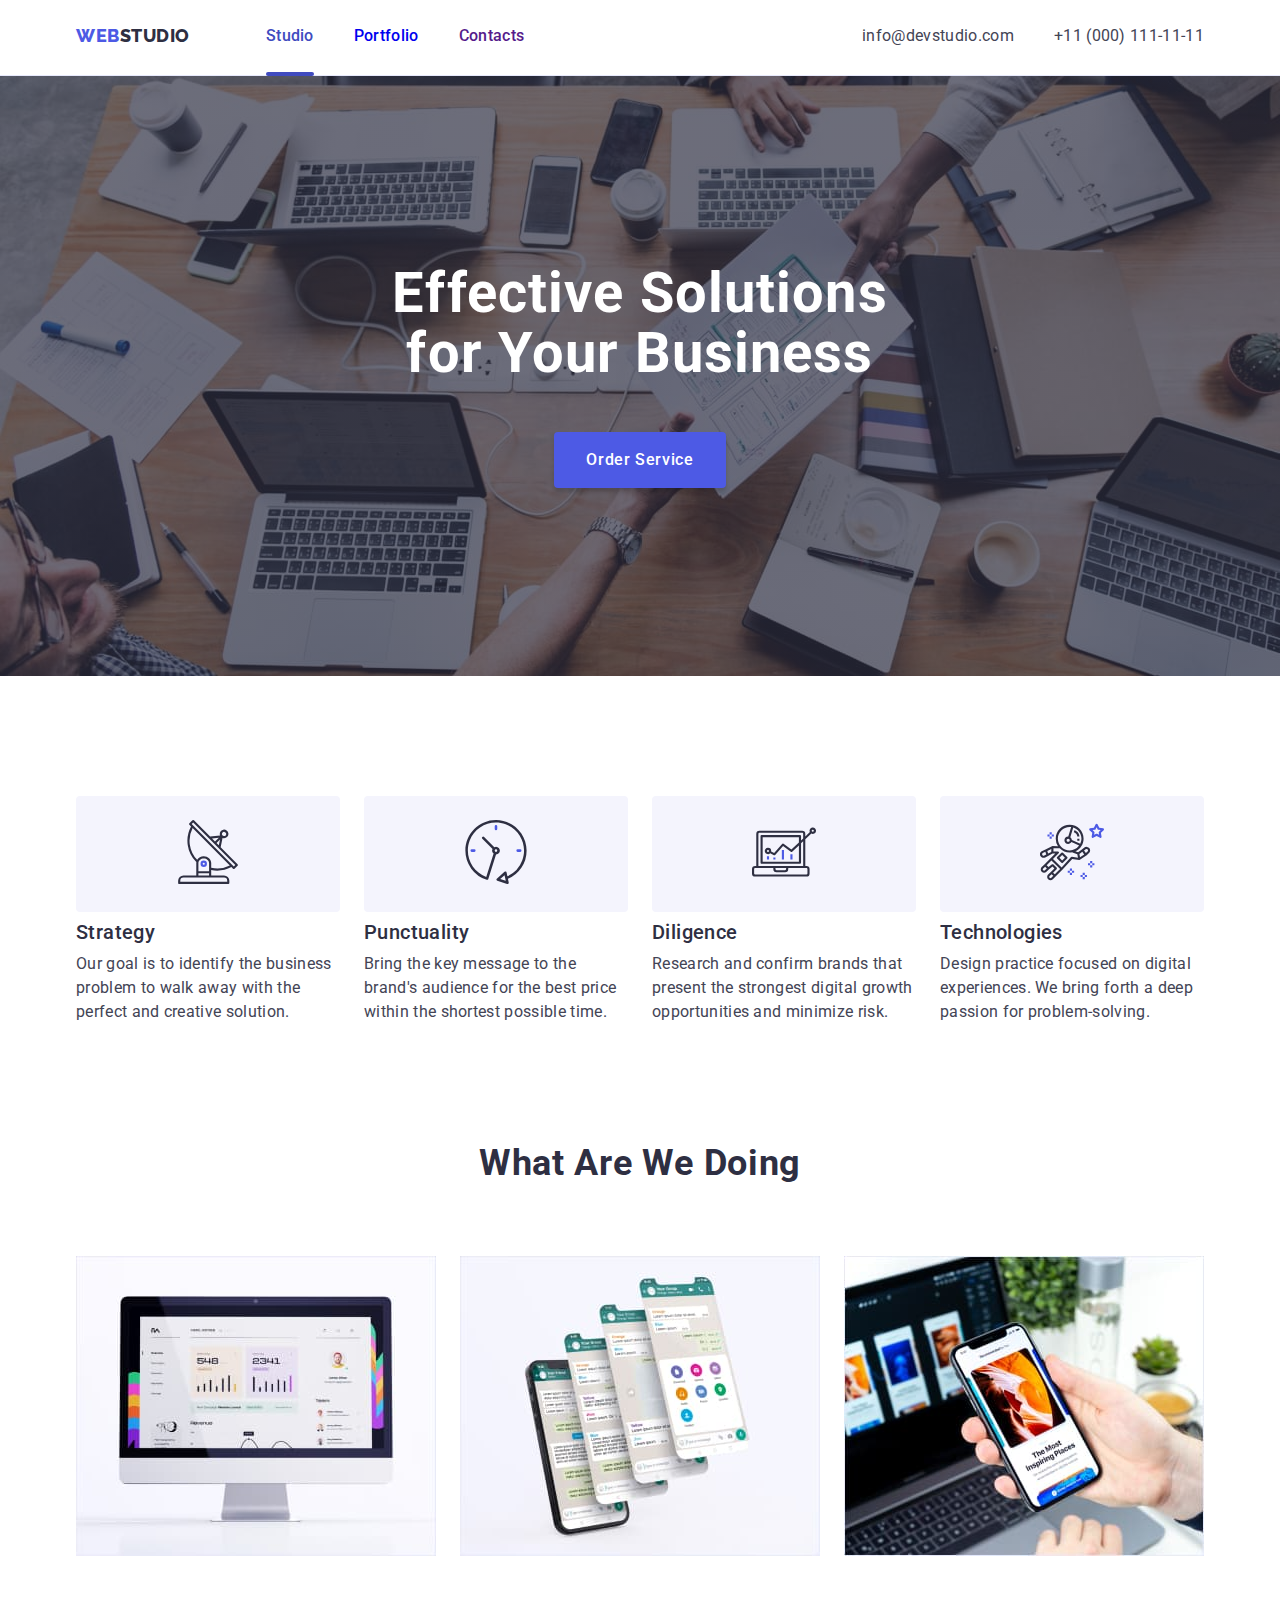
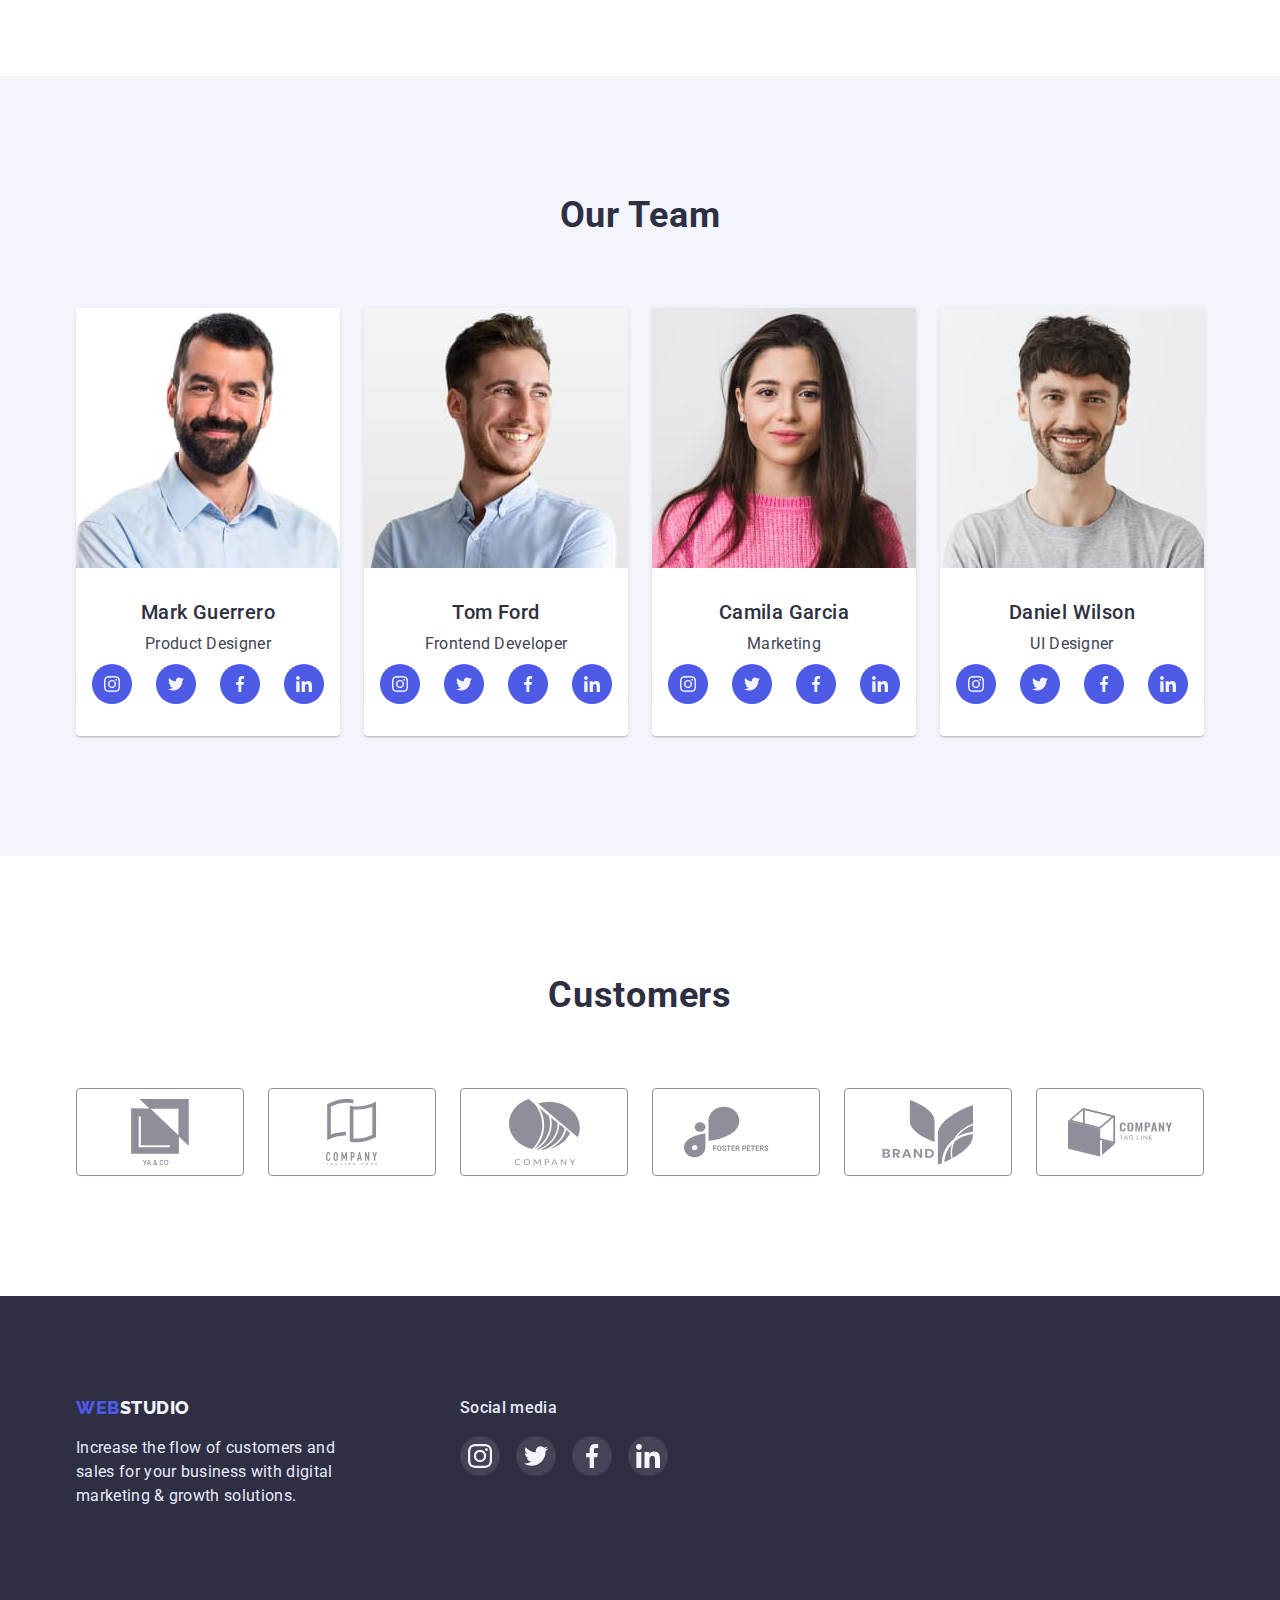
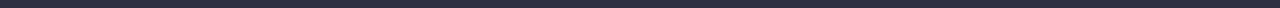
==== index.html @ a4066c84 "download hw-05" ====
<!DOCTYPE html>
<html lang="en">
  <head>
    <meta charset="UTF-8" />
    <meta http-equiv="X-UA-Compatible" content="IE=edge" />
    <meta name="viewport" content="width=device-width, initial-scale=1.0" />
    <title>Studio</title>

    <!-- Fonts -->
    <link href="https://fonts.googleapis.com" rel="preconnect" />
    <link href="https://fonts.gstatic.com" rel="preconnect" crossorigin />
    <link
      href="https://fonts.googleapis.com/css2?family=Raleway:wght@800&family=Roboto:wght@400;500;700;900&display=swap"
      rel="stylesheet"
    />

    <!-- Modern Normalize -->
    <link
      href="https://cdn.jsdelivr.net/npm/modern-normalize@1.1.0/modern-normalize.min.css"
      rel="stylesheet"
    />

    <!-- Custome styles -->
    <link href="./css/styles.css" rel="stylesheet" />
  </head>
  <body>
    <!-- Header -->
    <header class="header">
      <div class="container container-header">
        <nav class="page-nav">
          <a class="logo link" href="index.html">Web<span class="logo-dark">Studio</span></a>
          <ul class="menu list">
            <li class="menu-item">
              <a class="menu-link link current" href="index.html">Studio</a>
            </li>
            <li class="menu-item">
              <a class="menu-link link" href="./portfolio.html">Portfolio</a>
            </li>
            <li class="menu-item">
              <a class="menu-link link" href>Contacts</a>
            </li>
          </ul>
        </nav>
        <ul class="contact">
          <li class="contact-item">
            <a class="contact-item link" href="mailto:info@devstudio.com">info@devstudio.com</a>
          </li>
          <li class="contact-item">
            <a class="contact-item link" href="tel:+110001111111">+11 (000) 111-11-11</a>
          </li>
        </ul>
      </div>
    </header>
    <main>
      <!--HERO-->
      <section class="hero">
        <div class="container container-hero">
          <h1 class="hero-title">Effective Solutions for Your Business</h1>
          <button class="modal-btn" data-modal-open type="button">Order Service</button>
        </div>
      </section>

      <!-- Feature -->
      <section>
        <div class="container">
          <h2 class="title visually-hidden">we are your best choice</h2>
          <ul class="list-feature">
            <li class="title-list">
              <div class="icon-bg">
                <svg class="feature-icon" width="64" height="64">
                  <use href="./images/icons.svg#antenna"></use>
                </svg>
              </div>

              <h3 class="subtitle">Strategy</h3>
              <p class="desc">
                Our goal is to identify the business problem to walk away with the perfect and
                creative solution.
              </p>
            </li>
            <li class="title-list">
              <div class="icon-bg">
                <svg class="feature-icon" width="64" height="64">
                  <use href="./images/icons.svg#clock"></use>
                </svg>
              </div>
              <h3 class="subtitle">Punctuality</h3>
              <p class="desc">
                Bring the key message to the brand's audience for the best price within the shortest
                possible time.
              </p>
            </li>
            <li class="title-list">
              <div class="icon-bg">
                <svg class="feature-icon" width="64" height="64">
                  <use href="./images/icons.svg#diagram"></use>
                </svg>
              </div>
              <h3 class="subtitle">Diligence</h3>
              <p class="desc">
                Research and confirm brands that present the strongest digital growth opportunities
                and minimize risk.
              </p>
            </li>
            <li class="title-list">
              <div class="icon-bg">
                <svg class="feature-icon" width="64" height="64">
                  <use href="./images/icons.svg#astronaut"></use>
                </svg>
              </div>
              <h3 class="subtitle">Technologies</h3>
              <p class="desc">
                Design practice focused on digital experiences. We bring forth a deep passion for
                problem-solving.
              </p>
            </li>
          </ul>
        </div>
      </section>

      <!-- what are we doing -->
      <section class="work">
        <div class="container">
          <h2 class="title-work title">What are we doing</h2>
          <ul class="list-work">
            <li>
              <img src="./images/img_1.jpg" alt="computer" width="360" height="300" />
            </li>
            <li>
              <img src="./images/img_2.jpg" alt="applications" width="360" height="300" />
            </li>
            <li>
              <img src="./images/img_3.jpg" alt="phone" width="360" height="300" />
            </li>
          </ul>
        </div>
      </section>

      <!-- Team -->
      <section class="team">
        <div class="container">
          <h2 class="section-title title">Our Team</h2>
          <ul class="list-team">
            <li class="item-team">
              <img src="./images/team_1.jpg" alt="Mark Guerrero" width="264" height="260" />
              <div class="container-team-desc">
                <h3 class="subtitle subtitle-team">Mark Guerrero</h3>
                <p class="desc name-team">Product Designer</p>
                <ul class="socials list">
                  <li class="socials-item">
                    <a
                      class="socials-link"
                      href="index.html"
                      aria-label="Instagram"
                      target="_blank"
                      rel="noopener nooreferrer"
                    >
                      <svg class="socials-icon" width="16" height="16">
                        <use href="./images/icons.svg#instagram"></use>
                      </svg>
                    </a>
                  </li>
                  <li class="socials-item">
                    <a
                      class="socials-link"
                      href="index.html"
                      aria-label="twitter"
                      target="_blank"
                      rel="noopener nooreferrer"
                    >
                      <svg class="socials-icon" width="16" height="16">
                        <use href="./images/icons.svg#twitter"></use>
                      </svg>
                    </a>
                  </li>
                  <li class="socials-item">
                    <a
                      class="socials-link"
                      href="index.html"
                      aria-label="facebook"
                      target="_blank"
                      rel="noopener nooreferrer"
                    >
                      <svg class="socials-icon" width="16" height="16">
                        <use href="./images/icons.svg#facebook"></use>
                      </svg>
                    </a>
                  </li>
                  <li class="socials-item">
                    <a
                      class="socials-link"
                      href="index.html"
                      aria-label="linkedin"
                      target="_blank"
                      rel="noopener nooreferrer"
                    >
                      <svg class="socials-icon" width="16" height="16">
                        <use href="./images/icons.svg#linkedin"></use>
                      </svg>
                    </a>
                  </li>
                </ul>
              </div>
            </li>
            <li class="item-team">
              <img src="./images/team_2.jpg" alt="Tom Ford" width="264" height="260" />
              <div class="container-team-desc">
                <h3 class="subtitle subtitle-team">Tom Ford</h3>
                <p class="desc name-team">Frontend Developer</p>
                <ul class="socials list">
                  <li class="socials-item">
                    <a
                      class="socials-link"
                      href="index.html"
                      aria-label="Instagram"
                      target="_blank"
                      rel="noopener nooreferrer"
                    >
                      <svg class="socials-icon" width="16" height="16">
                        <use href="./images/icons.svg#instagram"></use>
                      </svg>
                    </a>
                  </li>
                  <li class="socials-item">
                    <a
                      class="socials-link"
                      href="index.html"
                      aria-label="twitter"
                      target="_blank"
                      rel="noopener nooreferrer"
                    >
                      <svg class="socials-icon" width="16" height="16">
                        <use href="./images/icons.svg#twitter"></use>
                      </svg>
                    </a>
                  </li>
                  <li class="socials-item">
                    <a
                      class="socials-link"
                      href="index.html"
                      aria-label="facebook"
                      target="_blank"
                      rel="noopener nooreferrer"
                    >
                      <svg class="socials-icon" width="16" height="16">
                        <use href="./images/icons.svg#facebook"></use>
                      </svg>
                    </a>
                  </li>
                  <li class="socials-item">
                    <a
                      class="socials-link"
                      href="index.html"
                      aria-label="linkedin"
                      target="_blank"
                      rel="noopener nooreferrer"
                    >
                      <svg class="socials-icon" width="16" height="16">
                        <use href="./images/icons.svg#linkedin"></use>
                      </svg>
                    </a>
                  </li>
                </ul>
              </div>
            </li>
            <li class="item-team">
              <img src="./images/team_3.jpg" alt="Camila Garcia" width="264" height="260" />
              <div class="container-team-desc">
                <h3 class="subtitle subtitle-team">Camila Garcia</h3>
                <p class="desc name-team">Marketing</p>
                <ul class="socials list">
                  <li class="socials-item">
                    <a
                      class="socials-link"
                      href="index.html"
                      aria-label="Instagram"
                      target="_blank"
                      rel="noopener nooreferrer"
                    >
                      <svg class="socials-icon" width="16" height="16">
                        <use href="./images/icons.svg#instagram"></use>
                      </svg>
                    </a>
                  </li>
                  <li class="socials-item">
                    <a
                      class="socials-link"
                      href="index.html"
                      aria-label="twitter"
                      target="_blank"
                      rel="noopener nooreferrer"
                    >
                      <svg class="socials-icon" width="16" height="16">
                        <use href="./images/icons.svg#twitter"></use>
                      </svg>
                    </a>
                  </li>
                  <li class="socials-item">
                    <a
                      class="socials-link"
                      href="index.html"
                      aria-label="facebook"
                      target="_blank"
                      rel="noopener nooreferrer"
                    >
                      <svg class="socials-icon" width="16" height="16">
                        <use href="./images/icons.svg#facebook"></use>
                      </svg>
                    </a>
                  </li>
                  <li class="socials-item">
                    <a
                      class="socials-link"
                      href="index.html"
                      aria-label="linkedin"
                      target="_blank"
                      rel="noopener nooreferrer"
                    >
                      <svg class="socials-icon" width="16" height="16">
                        <use href="./images/icons.svg#linkedin"></use>
                      </svg>
                    </a>
                  </li>
                </ul>
              </div>
            </li>
            <li class="item-team">
              <img src="./images/team_4.jpg" alt="Daniel Wilson" width="264" height="260" />
              <div class="container-team-desc">
                <h3 class="subtitle subtitle-team">Daniel Wilson</h3>
                <p class="desc name-team">UI Designer</p>
                <ul class="socials list">
                  <li class="socials-item">
                    <a
                      class="socials-link"
                      href="index.html"
                      aria-label="Instagram"
                      target="_blank"
                      rel="noopener nooreferrer"
                    >
                      <svg class="socials-icon" width="16" height="16">
                        <use href="./images/icons.svg#instagram"></use>
                      </svg>
                    </a>
                  </li>
                  <li class="socials-item">
                    <a
                      class="socials-link"
                      href="index.html"
                      aria-label="twitter"
                      target="_blank"
                      rel="noopener nooreferrer"
                    >
                      <svg class="socials-icon" width="16" height="16">
                        <use href="./images/icons.svg#twitter"></use>
                      </svg>
                    </a>
                  </li>
                  <li class="socials-item">
                    <a
                      class="socials-link"
                      href="index.html"
                      aria-label="facebook"
                      target="_blank"
                      rel="noopener nooreferrer"
                    >
                      <svg class="socials-icon" width="16" height="16">
                        <use href="./images/icons.svg#facebook"></use>
                      </svg>
                    </a>
                  </li>
                  <li class="socials-item">
                    <a
                      class="socials-link"
                      href="index.html"
                      aria-label="linkedin"
                      target="_blank"
                      rel="noopener nooreferrer"
                    >
                      <svg class="socials-icon" width="16" height="16">
                        <use href="./images/icons.svg#linkedin"></use>
                      </svg>
                    </a>
                  </li>
                </ul>
              </div>
            </li>
          </ul>
        </div>
      </section>
      <!-- Customers -->
      <section>
        <div class="container customers">
          <h2 class="section-title title">Customers</h2>
          <ul class="customers-list">
            <li class="customers-item">
              <a
                class="customers-link"
                href="index.html"
                aria-label="client"
                target="_blank"
                rel="noopener nooreferrer"
              >
                <svg class="customers-icon" width="104" height="66">
                  <use href="./images/icons.svg#client"></use>
                </svg>
              </a>
            </li>
            <li>
              <a
                class="customers-link"
                href="index.html"
                aria-label="client"
                target="_blank"
                rel="noopener nooreferrer"
              >
                <svg class="customers-icon" width="104" height="66">
                  <use href="./images/icons.svg#client-1"></use>
                </svg>
              </a>
            </li>
            <li>
              <a
                class="customers-link"
                href="index.html"
                aria-label="client"
                target="_blank"
                rel="noopener nooreferrer"
              >
                <svg class="customers-icon" width="104" height="66">
                  <use href="./images/icons.svg#client-2"></use>
                </svg>
              </a>
            </li>
            <li>
              <a
                class="customers-link"
                href="index.html"
                aria-label="client"
                target="_blank"
                rel="noopener nooreferrer"
              >
                <svg class="customers-icon" width="104" height="66">
                  <use href="./images/icons.svg#client-3"></use>
                </svg>
              </a>
            </li>
            <li>
              <a
                class="customers-link"
                href="index.html"
                aria-label="client"
                target="_blank"
                rel="noopener nooreferrer"
              >
                <svg class="customers-icon" width="104" height="66">
                  <use href="./images/icons.svg#client-4"></use>
                </svg>
              </a>
            </li>
            <li>
              <a
                class="customers-link"
                href="index.html"
                aria-label="client"
                target="_blank"
                rel="noopener nooreferrer"
              >
                <svg class="customers-icon" width="104" height="66">
                  <use href="./images/icons.svg#client-5"></use>
                </svg>
              </a>
            </li>
          </ul>
        </div>
      </section>
    </main>
    <!-- footer -->
    <footer class="footer">
      <div class="container-footer container">
        <div class="logo-footer">
          <a class="logo link" href="index.html">Web<span class="logo-light">Studio</span></a>
          <p class="footer-desc">
            Increase the flow of customers and sales for your business with digital marketing &
            growth solutions.
          </p>
        </div>
        <div class="social-media">
          <p class="footer-social-desc">Social media</p>
          <div class="">
            <ul class="footer-social">
              <li class="footer-socials-item">
                <a
                  class="footer-social-link"
                  href="index.html"
                  aria-label="Instagram"
                  target="_blank"
                  rel="noopener nooreferrer"
                >
                  <svg class="footer-socials-icon" width="24" height="24">
                    <use href="./images/icons.svg#instagram"></use>
                  </svg>
                </a>
              </li>
              <li class="footer-socials-item">
                <a
                  class="footer-social-link"
                  href="index.html"
                  aria-label="twitter"
                  target="_blank"
                  rel="noopener nooreferrer"
                >
                  <svg class="socials-icon" width="24" height="24">
                    <use href="./images/icons.svg#twitter"></use>
                  </svg>
                </a>
              </li>
              <li class="footer-socials-item">
                <a
                  class="footer-social-link"
                  href="index.html"
                  aria-label="facebook"
                  target="_blank"
                  rel="noopener nooreferrer"
                >
                  <svg class="socials-icon" width="24" height="24">
                    <use href="./images/icons.svg#facebook"></use>
                  </svg>
                </a>
              </li>
              <li class="footer-socials-item">
                <a
                  class="footer-social-link"
                  href="index.html"
                  aria-label="linkedin"
                  target="_blank"
                  rel="noopener nooreferrer"
                >
                  <svg class="socials-icon" width="24" height="24">
                    <use href="./images/icons.svg#linkedin"></use>
                  </svg>
                </a>
              </li>
            </ul>
          </div>
        </div>
      </div>
    </footer>

    <div class="backdrop is-hidden" data-modal>
      <div class="modal">
        <button class="modal-btn-close" data-modal-close>
          <svg class="modal-btn-vector" width="8" height="8">
            <use href="./images/icons.svg#vector"></use>
          </svg>
        </button>
      </div>
    </div>
    <script src="./js/modal.js"></script>
  </body>
</html>
---- css/styles.css ----
:root {
    --primary-text-color: #434455;
    --secondary-text-color: #E7E9FC;
    --title-text-color: #2E2F42;
    --primary-white-color: #ffffff;
    --secondary-bg-color: #F4F4FD;
    --accent-color: #404BBF;
    --secondary-accent-color: #4D5AE5;
    --logo-secondary-color: #F4F4FD;
    --link-bg-footer: #31D0AA;
    --primary-bg-customers: #8E8F99;
    --modal-bg: #fcfcfc;
    --timing-function: cubic-bezier(0.4, 0, 0.2, 1);
    --bg-backdrop: rgba(46, 47, 66, 0.4);
    --black-col: #000000;
}

body {
    background-color: var(--primary-white-color);
    color: var(--primary-text-color);
    font-size: 16px;
    font-family: 'Roboto', sans-serif;
    letter-spacing: 0.02em;
}


/**
  |============================
  | main
  |============================
*/
.title {
    color: var(--title-text-color);
    font-weight: 700;
    font-size: 36px;
    line-height: 1.11;
    letter-spacing: 0.02em;
    text-align: center;
    text-transform: capitalize;
} 

.subtitle {
    margin-bottom: 8px;
    color: var(--title-text-color);
    font-weight: 500;
    font-size: 20px;
    line-height: 1.2;
    letter-spacing: 0.02em;
}

.desc {
    color: var(--primary-text-color);
    font-size: 16px;
    line-height: 1.5;
    letter-spacing: 0.02em;
}


/* reset start */

h1, h2, h3, h4, h5, h6, p {
    margin: 0;
}

img {
    display: block;
    max-width: 100%;
    height: auto;
}

button {
    display: block;
    border: none;
    border-radius: 4px;
    cursor: pointer;
}

ul, ol {
    margin: 0;
    padding: 0;
    list-style: none;
}

a {
    text-decoration: none;
}

section {
    padding: 120px 0;
}

.container {
    width: 1158px;
    margin: 0 auto;
    padding: 0 15px;
}

/* .link {
    text-decoration: none;
} */
/* reset end */


.visually-hidden {
    position: absolute;
    overflow: hidden;
    clip: rect(0 0 0 0);
    width: 1px;
    height: 1px;
    margin: -1px;
    padding: 0;
    border: 0;
    white-space: nowrap;
    clip-path: inset(100%);
}


/**
  |============================
  | header
  |============================
*/
.header {
    height: 76px;
    border-bottom: 1px solid var(--secondary-text-color);
}

.container-header {
    display: flex;
    align-items: center;
}

.page-nav {
    display: flex;
    align-items: center;  
}


/**
  |============================
  | header-logo
  |============================
*/
.logo {
    margin-right: 76px;
    color: var(--secondary-accent-color);
    font-weight: 800;
    font-size: 18px;
    font-family: 'Raleway';
    line-height: 1.33;
    letter-spacing: 0.03em;
    text-transform: uppercase;
}

.logo-dark {
    color: var(--title-text-color);
}


/**
  |============================
  | header-nav
  |============================
*/
.menu {
    display: flex;
    gap: 40px;
}

.menu-link {
    position: relative;
    padding-top: 24px;
    padding-bottom: 31px;
    background-color:inherit;
    font-weight: 500;
    font-size: 16px;
    line-height: 1.5;
    letter-spacing: 0.02em; 
}

.menu-item .link.current {
    color: var(--accent-color);
    
}

.menu-link:hover,
.menu-link:focus {
    color: var(--accent-color);
}


/**
  |============================
  | header-nav-underline
  |============================
*/
.menu-link.current::after {
    content: "";
    position: absolute;
    bottom: 0;
    left: 0;
    width: 100%;
    height: 4px;
    border-radius: 2px;
    background-color: var(--accent-color);
    transition: background-color 250ms var(--timing-function); 
}

.menu-link:hover::after {
   width: 100%;   
}


/**
  |============================
  | mailto-tel
  |============================
*/
.contact {
    display: flex;
    gap: 40px;
    align-items: center; 
    margin-left: auto;  
}

.contact-item {
    padding-top: 24px;
    padding-bottom: 24px;
    color: var(--primary-text-color);
    font-size: 16px;
    line-height: 1.5;
    letter-spacing: 0.02em;
}

.contact-item:hover,
.contact-item:focus {
    color: var(--accent-color);
}


/**
  |============================
  | hero
  |============================
*/
.hero {
    max-width: 1440px;
    height: 600px;
    margin: 0 auto;
    padding: 188px 0;
    background-color: var(--title-text-color);
    background-image: linear-gradient(rgba(46, 47, 66, 0.7), rgba(46, 47, 66, 0.7)), url(../images/people-office.jpg);
    background-repeat: no-repeat;
    text-align: center;
}

.hero-title {
    width: 496px;
    margin-right: auto;
    margin-bottom: 48px;
    margin-left: auto;
    color: var(--primary-white-color);
    font-weight: 700;
    font-size: 56px;
    line-height: 1.07;
    letter-spacing: 0.02em;
    text-align: center;
}


/**
  |============================
  | modal btn hero
  |============================
*/
.modal-btn {
    align-items: center;
    min-width: 169px;
    margin-right: auto;
    margin-left: auto;
    padding: 16px 32px;
    background-color: var(--secondary-accent-color);
    color: var(--primary-white-color);
    box-shadow: 0px 4px 4px rgba(0, 0, 0, 0.15);
    font-weight: 500;
    font-size: 16px;
    line-height: 1.5;
    letter-spacing: 0.04em;
    transition: background-color 250ms var(--timing-function);
}

.modal-btn:hover,
.modal-btn:focus {
    background-color: var(--accent-color);
}


/**
  |============================
  | feature
  |============================
*/
.list-feature {
   display: flex;
   gap: 24px;  
}

.icon-bg {
    max-width: 264px;
    margin-bottom: 8px;
    padding: 24px 100px;
    border-radius: 4px;
    background-color: var(--logo-secondary-color);
}


/**
  |============================
  | what are we doing
  |============================
*/
.work {
    padding-top: 0;
}

.title-work {
    margin-bottom: 72px;
}

.list-work {
    display: flex;
    flex-wrap: wrap;
    gap: 24px;
    justify-content: center;
}


/**
  |============================
  | team
  |============================
*/
.team {
    background-color: var(--secondary-bg-color);
} 

.section-title {
    margin-bottom: 72px;
}

.subtitle-team {
    margin-bottom: 8px;
}

.list-team {
    display: flex;
    gap: 24px;
    justify-content: center;
}

.item-team {
    border-radius: 0px 0px 4px 4px;
    background-color: var(--primary-white-color);
    box-shadow: 0px 1px 6px rgba(46, 47, 66, 0.08), 0px 1px 1px rgba(46, 47, 66, 0.16), 0px 2px 1px rgba(46, 47, 66, 0.08);
    text-align: center;
}

.container-team-desc {
    padding: 32px 16px;
}

.name-team {
    margin-bottom: 8px;
}

.socials {
    display: flex;
    gap: 24px;
    justify-content: center;
}

.socials-link {
    display: flex;
    justify-content: center;
    align-items: center;
    width: 40px;
    height: 40px;
    border-radius: 50%;
    background-color: var(--secondary-accent-color);
    color: var(--logo-secondary-color);
    transition: background-color 250ms var(--timing-function);
}

.socials-link:hover,
.socials-link:focus {
background-color: var(--accent-color);
}

.socials-icon {
    fill: var(--logo-secondary-color);
}


/**
  |============================
  | nav-portfolio
  |============================
*/
.section-portfolio {
    padding-top: 96px;
}

.list-filter {
    display: flex;
    flex-direction: row;
    gap: 24px;
    justify-content: center;
    align-items: center;
    margin-bottom: 72px;
}

.nav-portfolio {
    padding: 12px 24px;
    border: 1px solid var(--secondary-text-color);
    border-radius: 4px;
    background-color: var(--secondary-bg-color);
    color: var(--secondary-accent-color);
    font-weight: 500;
    font-size: 16px;
    font-family: inherit;
    line-height: 1.5;
    letter-spacing: 0.04em;
    text-align: center;
    cursor: pointer;
    transition: background-color 250ms var(--timing-function), color 250ms var(--timing-function), box-shadow 250ms var(--timing-function);
}

.nav-portfolio:hover,
.nav-portfolio:focus {
    background-color: var(--accent-color);
    color: var(--primary-white-color);
    box-shadow: 0px 3px 1px rgba(0, 0, 0, 0.1), 0px 2px 1px rgba(0, 0, 0, 0.08), 0px 2px 2px rgba(0, 0, 0, 0.12);

}


/**
  |============================
  | list portfolio
  |============================
*/
.list-portfolio {
    display: flex;
    flex-wrap: wrap;
    row-gap: 48px;
    justify-content: center;
    align-items: center;
    column-gap: 24px;
}

.link-portfolio {
    display: block;
    box-shadow: 0px 1px 6px rgba(46, 47, 66, 0.08);
    transition: box-shadow 250ms var(--timing-function);
    
}

.link-portfolio:hover,
.link-portfolio:focus {
    box-shadow: 0px 1px 6px rgba(46, 47, 66, 0.08), 0px 1px 1px rgba(46, 47, 66, 0.16), 0px 2px 1px rgba(46, 47, 66, 0.08);
}

.wrapper-portfolio {
    padding: 32px 16px;
    border: 1px solid var(--secondary-text-color);
    border-top: none;
}


/**
  |============================
  | overlay portfolio
  |============================
*/
.portfolio-submenu {
    position: relative;
    overflow: hidden;
}

.desc-submenu {
    position: absolute;
    top: 0;
    left: 0;
    width: 100%;
    height: 100%;
    padding: 40px 32px 0 32px;
    background-color: var(--secondary-accent-color);
    color: var(--logo-secondary-color);
    transform: translate(0, 100%);
    transition: transform 250ms var(--timing-function);
}

.link-portfolio:hover .desc-submenu,
.link-portfolio:focus .desc-submenu {
    transform: translate(0, 0);
}


/**
  |============================
  | customers
  |============================
*/
.customers-list {
    display: flex;
    flex-direction: row;
    gap: 24px;
}

.customers-link {
    display: flex;
    justify-content: center;
    align-items: center;
    width: 168px;
    height: 88px;
    border: 1px solid currentColor;
    border-radius: 4px;
    color: var(--primary-bg-customers);
    transition: color 250ms var(--timing-function);
}

.customers-icon {
    fill: currentColor;
}

.customers-link:hover,
.customers-link:focus {
    color: var(--accent-color);
}


/**
  |============================
  | footer
  |============================
*/
.footer {
    padding: 100px 0;
    background-color: var(--title-text-color);
}

.container-footer {
    display: flex;
}

 .social-media {
    margin-left: 120px;
}

.footer-social-link {
    display: flex;
    justify-content: center;
    align-items: center;
    width: 40px;
    height: 40px;
    border-radius: 50%;
    background-color: rgba(255, 255, 255, 0.1);
    fill: var(--logo-secondary-color);
    transition: background-color 250ms var(--timing-function);
}

.footer-social {
    display: flex;
    flex-direction: row;
    gap: 16px;
}

.footer-social-link:hover,
.footer-social-link:focus {
    background-color: var(--link-bg-footer);
}

.logo-light {
    color: var(--logo-secondary-color);
}

.footer-desc {
    max-width: 264px;
    margin-top: 16px;
    color: var(--secondary-text-color);
    font-weight: 400;
    font-size: 16px;
    line-height: 1.5;
    letter-spacing: 0.02em;
}

.footer-social-desc {
    margin-bottom: 16px;
    color: var(--secondary-text-color);
    font-weight: 500;
    font-size: 16px;
    line-height: 1.5;
    letter-spacing: 0.02em;
}


/**
  |============================
  | modal
  |============================
*/
.backdrop {
    position: fixed;
    top: 0;
    left: 0;
    width: 100%;
    height: 100%;
    background-color: var(--bg-backdrop);
    opacity: 1;
    transition: opacity 250ms var(--timing-function);
}

.backdrop.is-hidden {
    opacity: 0;
    pointer-events: none;   
}

.modal {
    position: absolute;
    top: 50%;
    left: 50%;
    width: 408px;
    height: 584px;
    border-radius: 4px;
    background-color: var(--modal-bg);
    transform: translate(-50%, -50%);
    
}

.modal-btn-close {
    position: absolute;
    top: 24px;
    right: 24px;
    width: 24px;
    height: 24px;
    border: 1px solid rgba(0, 0, 0, 0.1);
    border-radius: 50%;
    background-color: var(--secondary-text-color); 
    fill: var(--black-col);
    transition: background-color 250ms var(--timing-function), fill 250ms var(--timing-function);
}

.modal-btn-close:hover, 
.modal-btn-close:focus {
   background-color:var(--accent-color);
   fill: var(--primary-white-color); 
}

.modal-btn-vector {
    position: absolute;
    top: 33.33%;
    right: 33.33%;
    bottom: 33.33%;
    left: 33.33%;
}
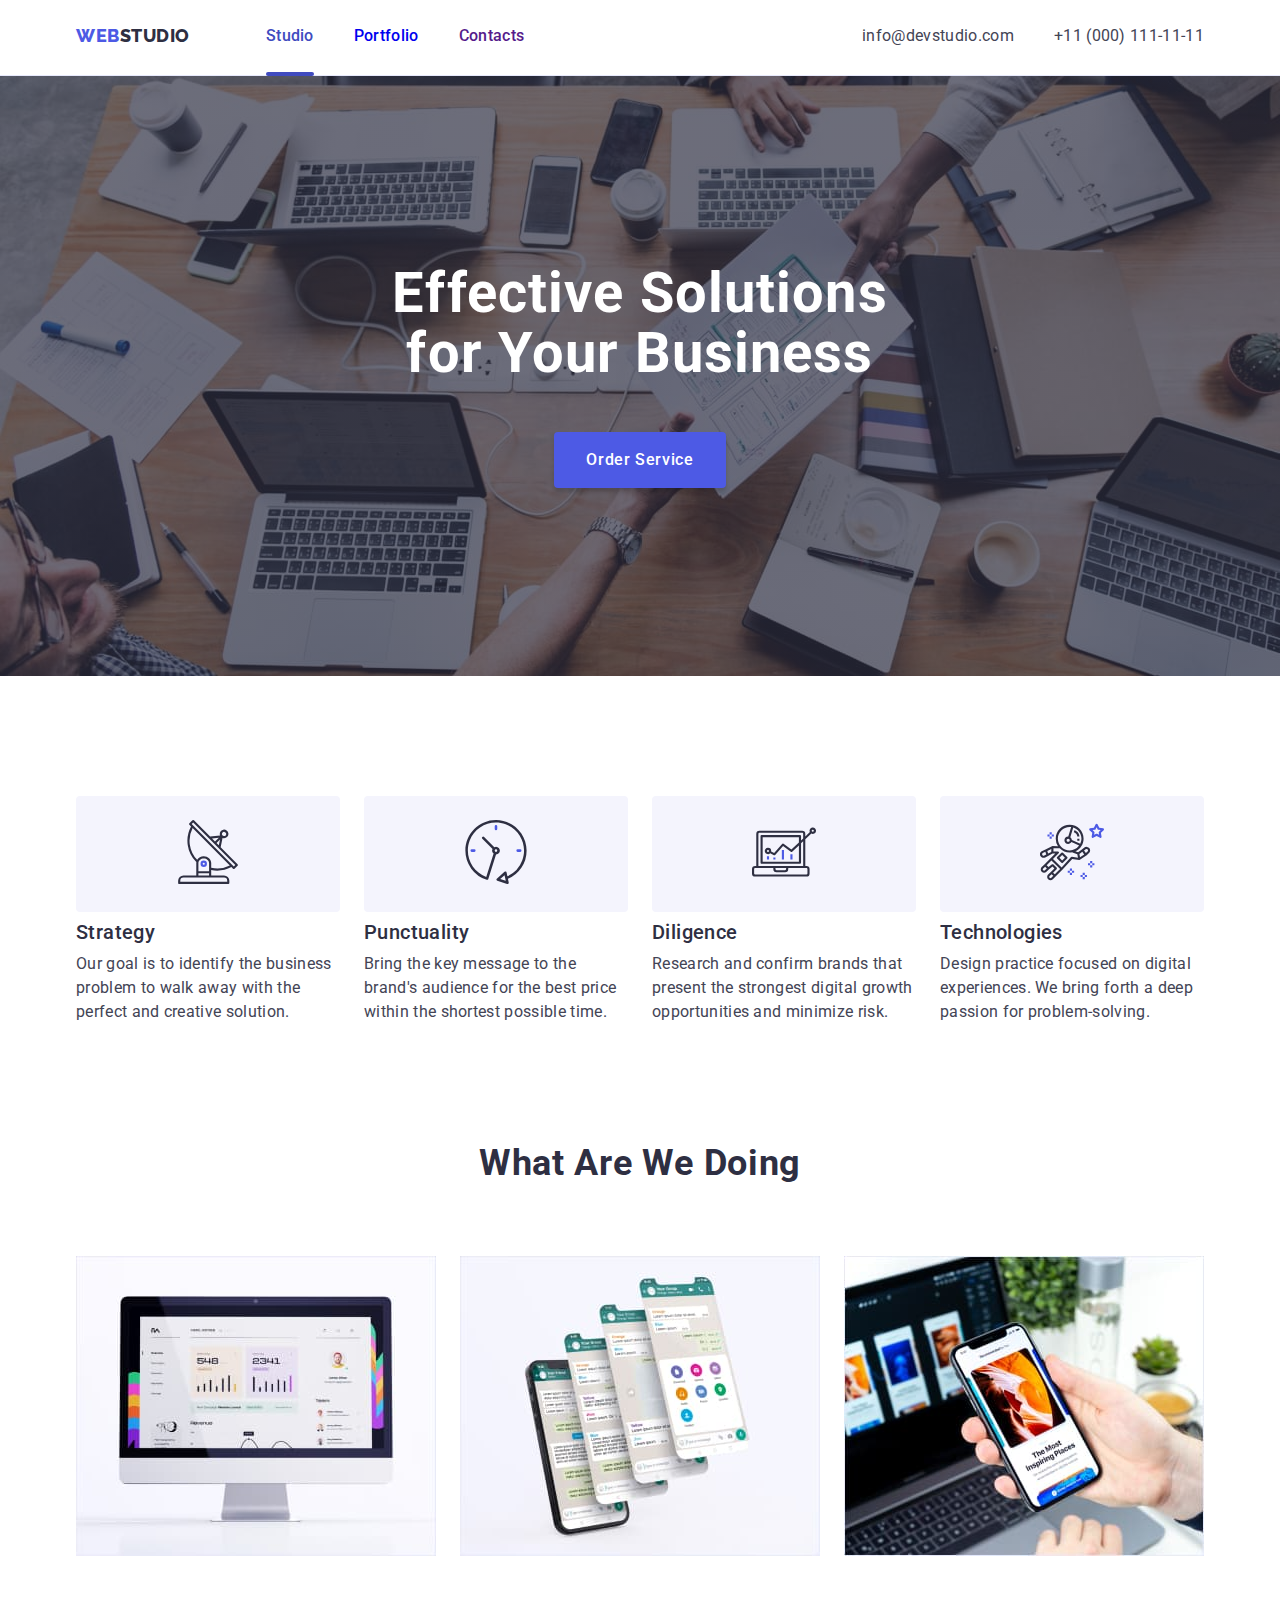
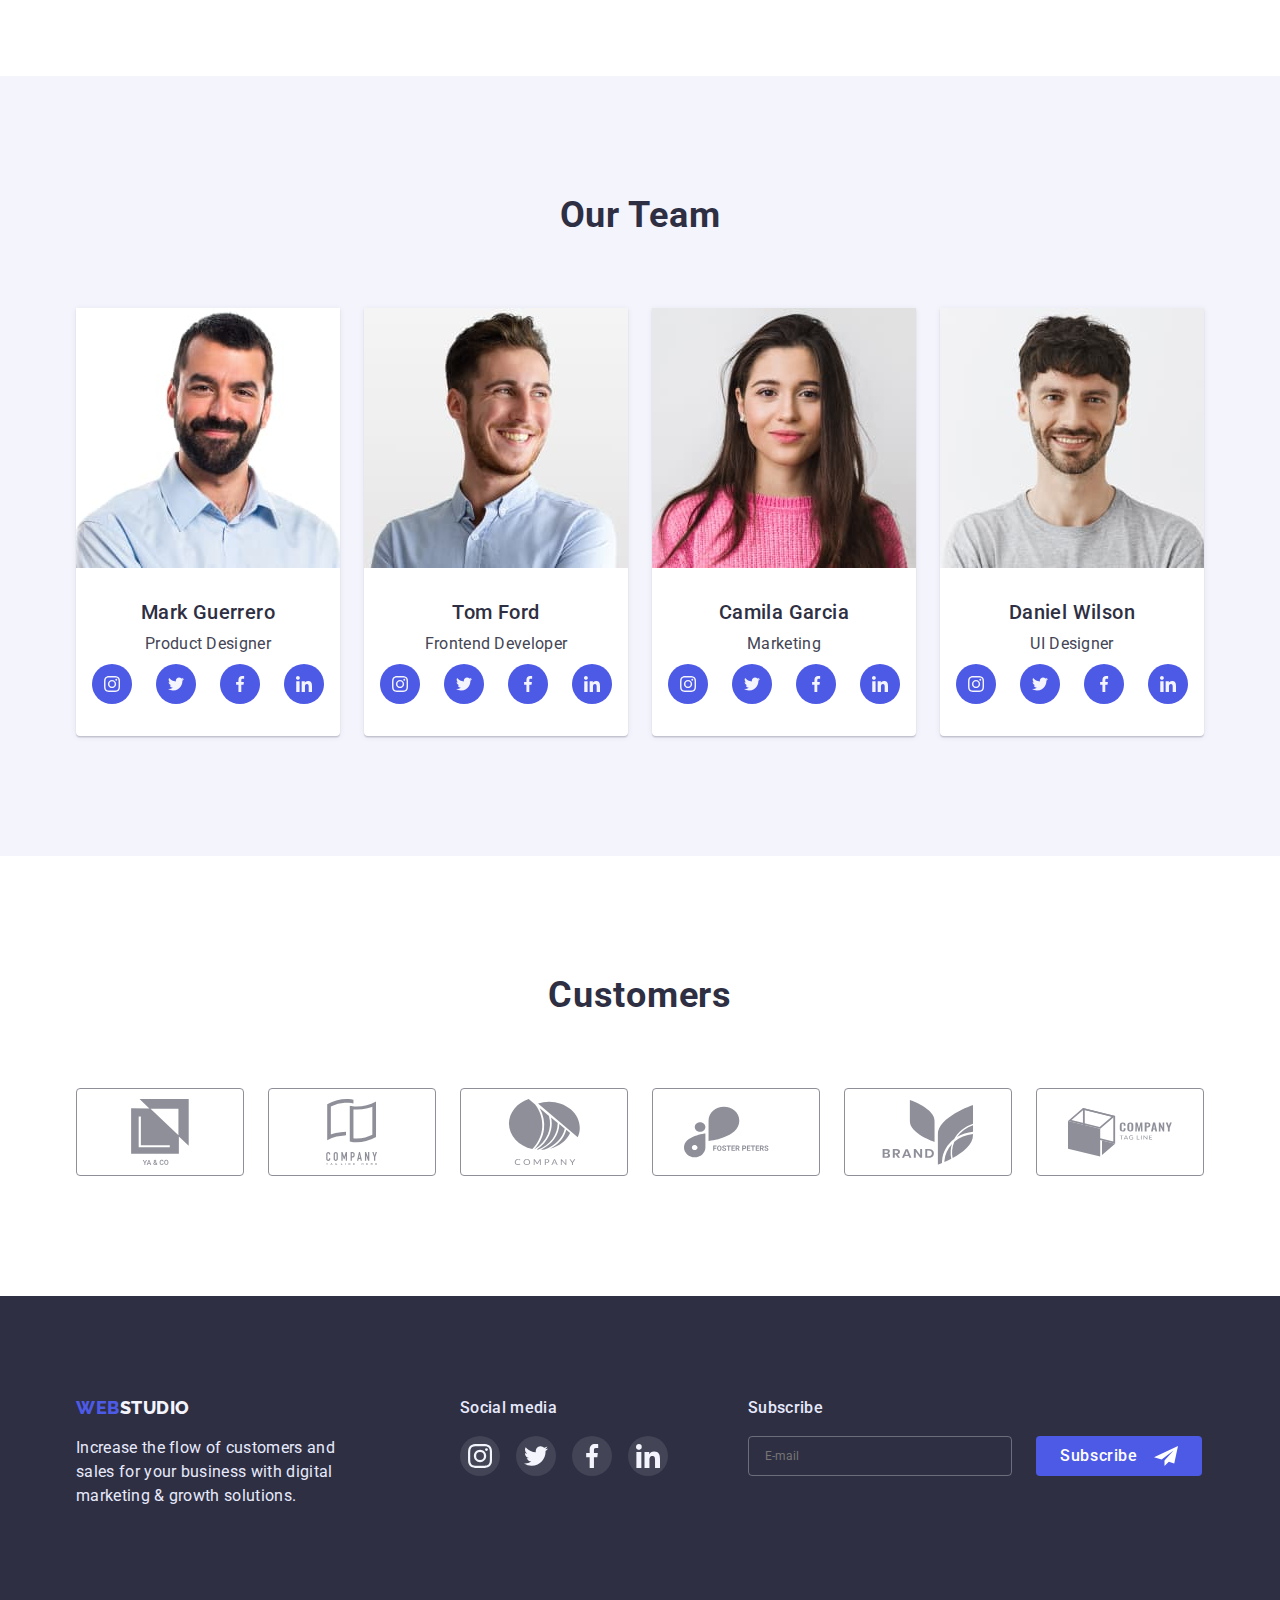
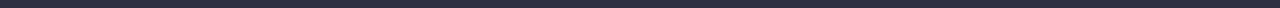
==== commit 502f88b6: "finish" ====
--- a/index.html
+++ b/index.html
@@ -544,9 +544,28 @@
             </ul>
           </div>
         </div>
+        <div>
+          <p class="footer-social-desc">Subscribe</p>
+          <label>
+            <div class="subscribe-modal-form-input-wrapper">
+              <input
+                class="subscribe-modal-form-input"
+                name="subscribe_user_email"
+                type="email"
+                placeholder="E-mail"
+                required
+              />
+              <button class="btn-subscribe" type="submit">
+                Subscribe
+                <svg class="subscribe-modal-form-input-icon" width="24" height="24">
+                  <use href="./images/icons.svg#subscribe"></use>
+                </svg>
+              </button>
+            </div>
+          </label>
+        </div>
       </div>
     </footer>
-
     <div class="backdrop is-hidden" data-modal>
       <div class="modal">
         <button class="modal-btn-close" data-modal-close>
@@ -554,6 +573,63 @@
             <use href="./images/icons.svg#vector"></use>
           </svg>
         </button>
+        <form class="modal-form" action>
+          <p class="modal-form-desc">Leave your contacts and we will call you back</p>
+
+          <label class="modal-form-field" for>
+            <span class="modal-form-input-desc">Name</span>
+            <div class="modal-form-input-wrapper">
+              <input class="modal-form-input" name="user_name" type="text" required minlength="2" />
+              <svg class="modal-form-input-icon" width="12" height="12">
+                <use href="./images/icons.svg#user"></use>
+              </svg>
+            </div>
+          </label>
+          <label class="modal-form-field" for>
+            <span class="modal-form-input-desc">Phone</span>
+            <div class="modal-form-input-wrapper">
+              <input
+                class="modal-form-input"
+                name="user_phone"
+                type="tel"
+                title="xxx-xxx-xx-xx"
+                required
+              />
+              <svg class="modal-form-input-icon" width="13" height="13">
+                <use href="./images/icons.svg#tel"></use>
+              </svg>
+            </div>
+          </label>
+          <label class="modal-form-field" for>
+            <span class="modal-form-input-desc">Email</span>
+            <div class="modal-form-input-wrapper">
+              <input class="modal-form-input" name="user_email" type="email" required />
+              <svg class="modal-form-input-icon" width="15" height="12">
+                <use href="./images/icons.svg#mail"></use>
+              </svg>
+            </div>
+          </label>
+          <label class="modal-form-field" for>
+            <span class="modal-form-input-desc">Comment</span>
+            <textarea
+              class="modal-form-message"
+              name="user_message"
+              placeholder="Text input"
+            ></textarea>
+          </label>
+
+          <label class="modal-form-check-desc">
+            <input class="modal-form-check visually-hidden" name="user_policy" type="checkbox" />
+            <span class="modal-form-fake-checkbox">
+              <svg class="modal-form-check-check" width="10" height="8">
+                <use href="./images/icons.svg#check"></use>
+              </svg>
+            </span>
+            I accept the terms and conditions of the&nbsp;
+            <a href="">Privacy Policy</a>
+          </label>
+          <button class="modal-form-submit" type="submit">Send</button>
+        </form>
       </div>
     </div>
     <script src="./js/modal.js"></script>
--- a/css/styles.css
+++ b/css/styles.css
@@ -496,8 +496,8 @@
     padding: 40px 32px 0 32px;
     background-color: var(--secondary-accent-color);
     color: var(--logo-secondary-color);
+    transition: transform 250ms var(--timing-function);
     transform: translate(0, 100%);
-    transition: transform 250ms var(--timing-function);
 }
 
 .link-portfolio:hover .desc-submenu,
@@ -554,6 +554,7 @@
 }
 
  .social-media {
+    margin-right: 80px;
     margin-left: 120px;
 }
 
@@ -601,6 +602,52 @@
     font-size: 16px;
     line-height: 1.5;
     letter-spacing: 0.02em;
+}
+
+.subscribe-modal-form-input-wrapper {
+    display: flex;
+    gap: 24px;
+}
+
+.subscribe-modal-form-input {
+    display: flex;
+    align-items: center;
+    width: 264px;
+    height: 40px;
+    padding-left: 16px;
+    border: 1px solid rgba(255, 255, 255, 0.3);
+    border-radius: 4px;
+    background-color: transparent;  
+    color: rgba(255, 255, 255, 0.6);
+    font-weight: 400;
+    font-size: 12px;
+    line-height: 2;
+}
+
+.btn-subscribe {
+    display: flex;
+    flex-direction: row;
+    gap: 16px;
+    justify-content: center;
+    align-items: center;
+    padding: 8px 24px;
+    border-radius: 4px;
+    background-color: var(--secondary-accent-color);
+    color: var(--primary-white-color);
+    font-weight: 500;
+    font-size: 16px;
+    line-height: 1.5;
+    letter-spacing: 0.04em;
+    transition: background-color 250ms var(--timing-function);
+}
+
+.btn-subscribe:hover,
+.btn-subscribe:focus {
+    background-color: var(--accent-color);
+}
+
+.subscribe-modal-form-input-icon {
+    fill: var(--primary-white-color);
 }
 
 
@@ -631,10 +678,10 @@
     left: 50%;
     width: 408px;
     height: 584px;
+    padding: 72px 24px 24px 24px;
     border-radius: 4px;
     background-color: var(--modal-bg);
     transform: translate(-50%, -50%);
-    
 }
 
 .modal-btn-close {
@@ -662,4 +709,154 @@
     right: 33.33%;
     bottom: 33.33%;
     left: 33.33%;
+}
+
+/**
+  |============================
+  | modal form
+  |============================
+*/
+.modal-form {
+    display: flex;
+    flex-direction: column;
+}
+
+.modal-form-desc {
+    margin-bottom: 16px;
+    font-weight: 500;
+    font-size: 16px;
+    line-height: 1.5;
+    letter-spacing: 0.02em;
+    text-align: center;
+
+}
+
+.modal-form-field {
+    margin-bottom: 8px;
+}
+
+.modal-form-input-desc {
+    display: block;
+    margin-bottom: 4px;
+    color: var(--primary-bg-customers);
+    font-weight: 400;
+    font-size: 12px;
+    line-height: 1.33;
+    letter-spacing: 0.04em;
+}
+
+.modal-form-input-wrapper {
+    position: relative;
+}
+
+.modal-form-input-icon {
+    position: absolute;
+    top: 0;
+    top: 50%;
+    left: 19px;
+    transition: fill 250ms var(--timing-function);
+    transform: translate(0, -50%);
+}
+
+.modal-form-input {
+    width: 100%;
+    height: 40px;
+    padding-left: 38px;
+    border: 1px solid rgba(33, 33, 33, 0.2);
+    border-radius: 4px;
+    transition: border-color 250ms var(--timing-function);
+}
+
+.modal-form-input:focus {  
+    border-color: var(--secondary-accent-color);
+    outline: none;
+}
+
+.modal-form-input:focus + .modal-form-input-icon {
+    fill: var(--secondary-accent-color);
+}
+
+.modal-form-message {
+    width: 100%;
+    height: 120px;
+    padding: 8px 16px;
+    border: 1px solid rgba(33, 33, 33, 0.2);
+    border-radius: 4px;
+    resize: none;
+    transition: border-color 250ms var(--timing-function);
+}
+
+.modal-form-message:focus {  
+    border-color: var(--secondary-accent-color);
+    outline: none;
+}
+
+.modal-form-message::placeholder {
+    color: rgba(117, 117, 117, 0.5);
+    font-weight: 400;
+    font-size: 12px;
+    line-height: 1.33;
+    letter-spacing: 0.04em;
+}
+
+.modal-form-check-desc {
+    cursor: pointer;
+}
+
+.modal-form-fake-checkbox {
+    position: relative;
+    width: 16px;
+    height: 16px;
+    margin-right: 8px;
+    border: 1.25px solid #2E2F42;
+    border-radius: 2px;
+    padding: 0;
+}
+
+.modal-form-check-check {
+    position: absolute;
+    top: 2px;
+    right: 2px;
+    opacity: 0;
+}
+
+.modal-form-check:checked + .modal-form-fake-checkbox .modal-form-check-check {
+    opacity: 1;
+    fill: var(--logo-secondary-color);
+} 
+
+.modal-form-check:checked + .modal-form-fake-checkbox {
+    background-color: var(--accent-color);
+} 
+
+.modal-form-check-desc {
+    display: flex;
+    align-items: center;
+    margin-bottom: 24px;
+    color: #757575;
+    font-weight: 400;
+    font-size: 12px;
+    line-height: 1.33;
+    letter-spacing: 0.04em;
+}
+
+.modal-form-submit {
+    align-items: center;
+    min-width: 169px;
+    margin-right: auto;
+    margin-left: auto;
+    padding: 16px 32px;
+    background-color: var(--secondary-accent-color);
+    color: var(--primary-white-color);
+    box-shadow: 0px 4px 4px rgba(0, 0, 0, 0.15);
+    font-weight: 500;
+    font-size: 16px;
+    line-height: 1.5;
+    letter-spacing: 0.04em;
+    transition: background-color 250ms var(--timing-function);
+}
+
+.modal-form-submit:hover,
+.modal-form-submit:focus {
+    background-color: var(--accent-color); 
 }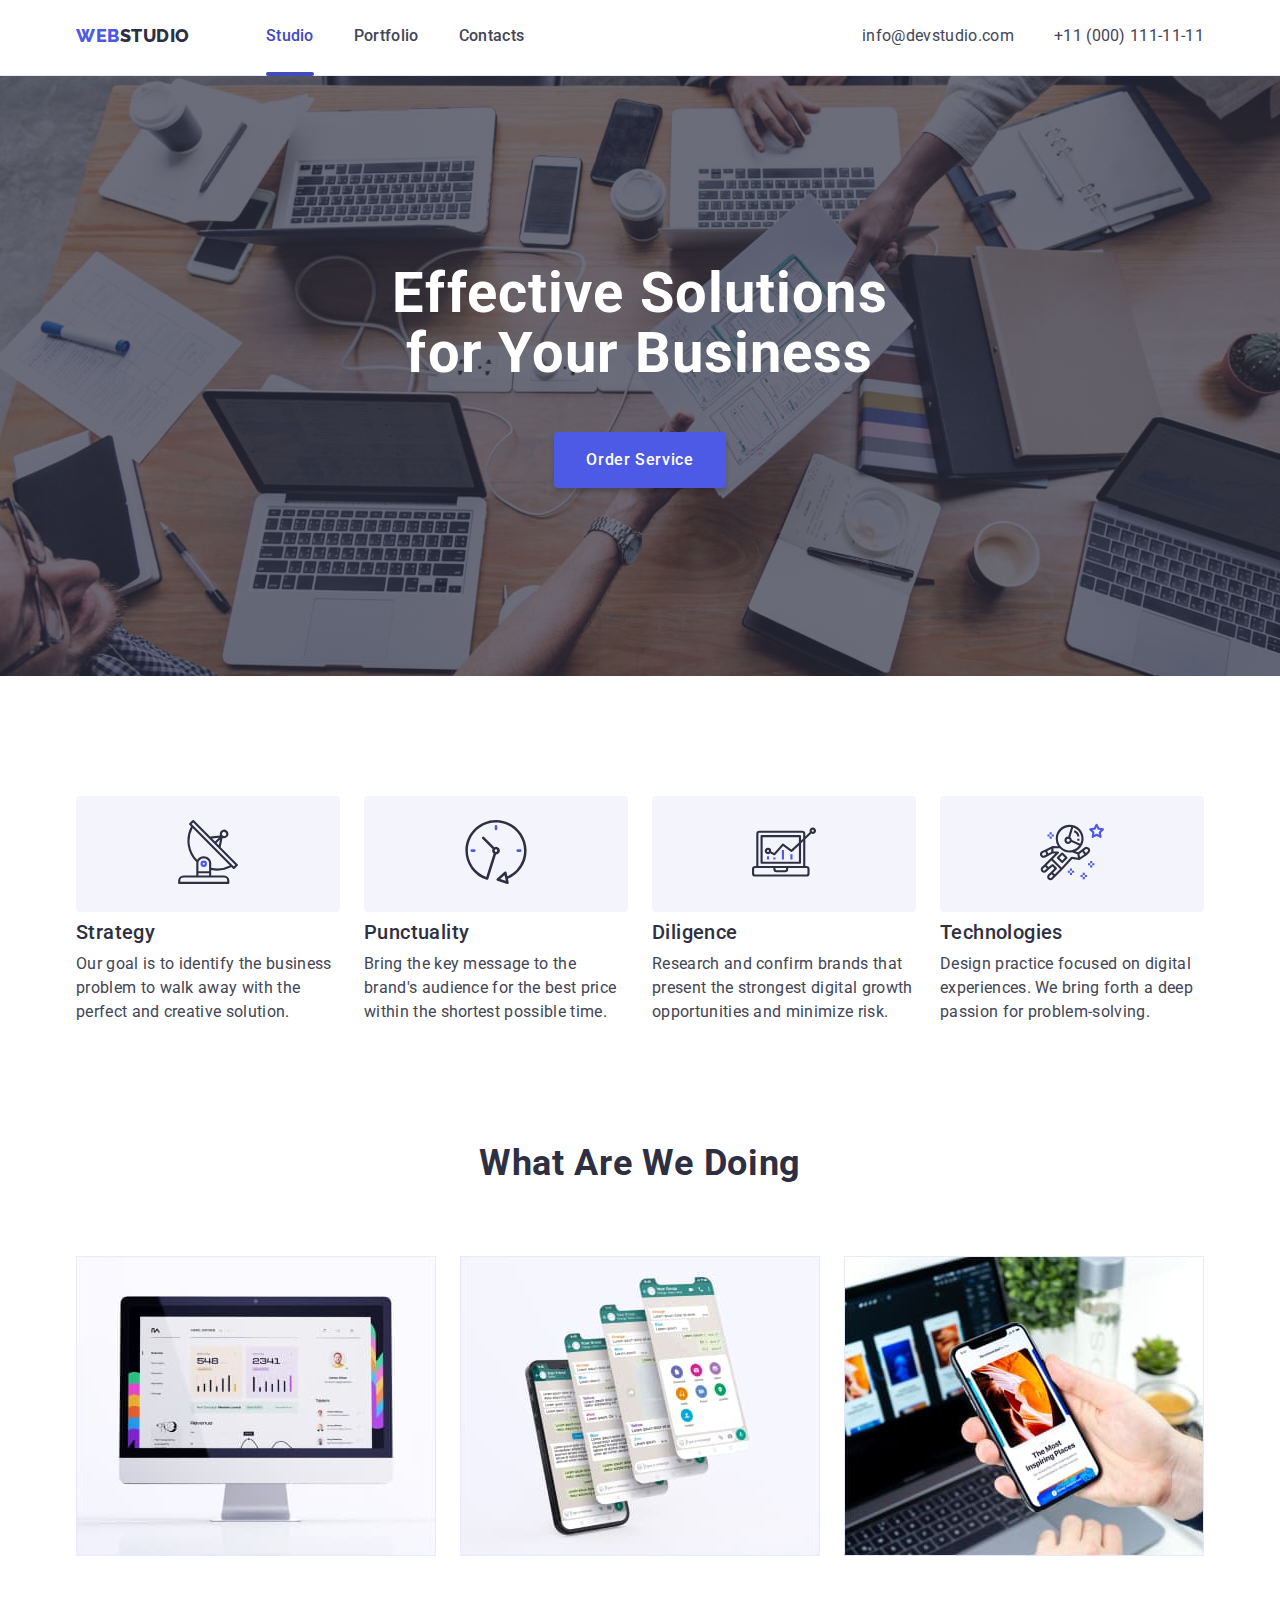
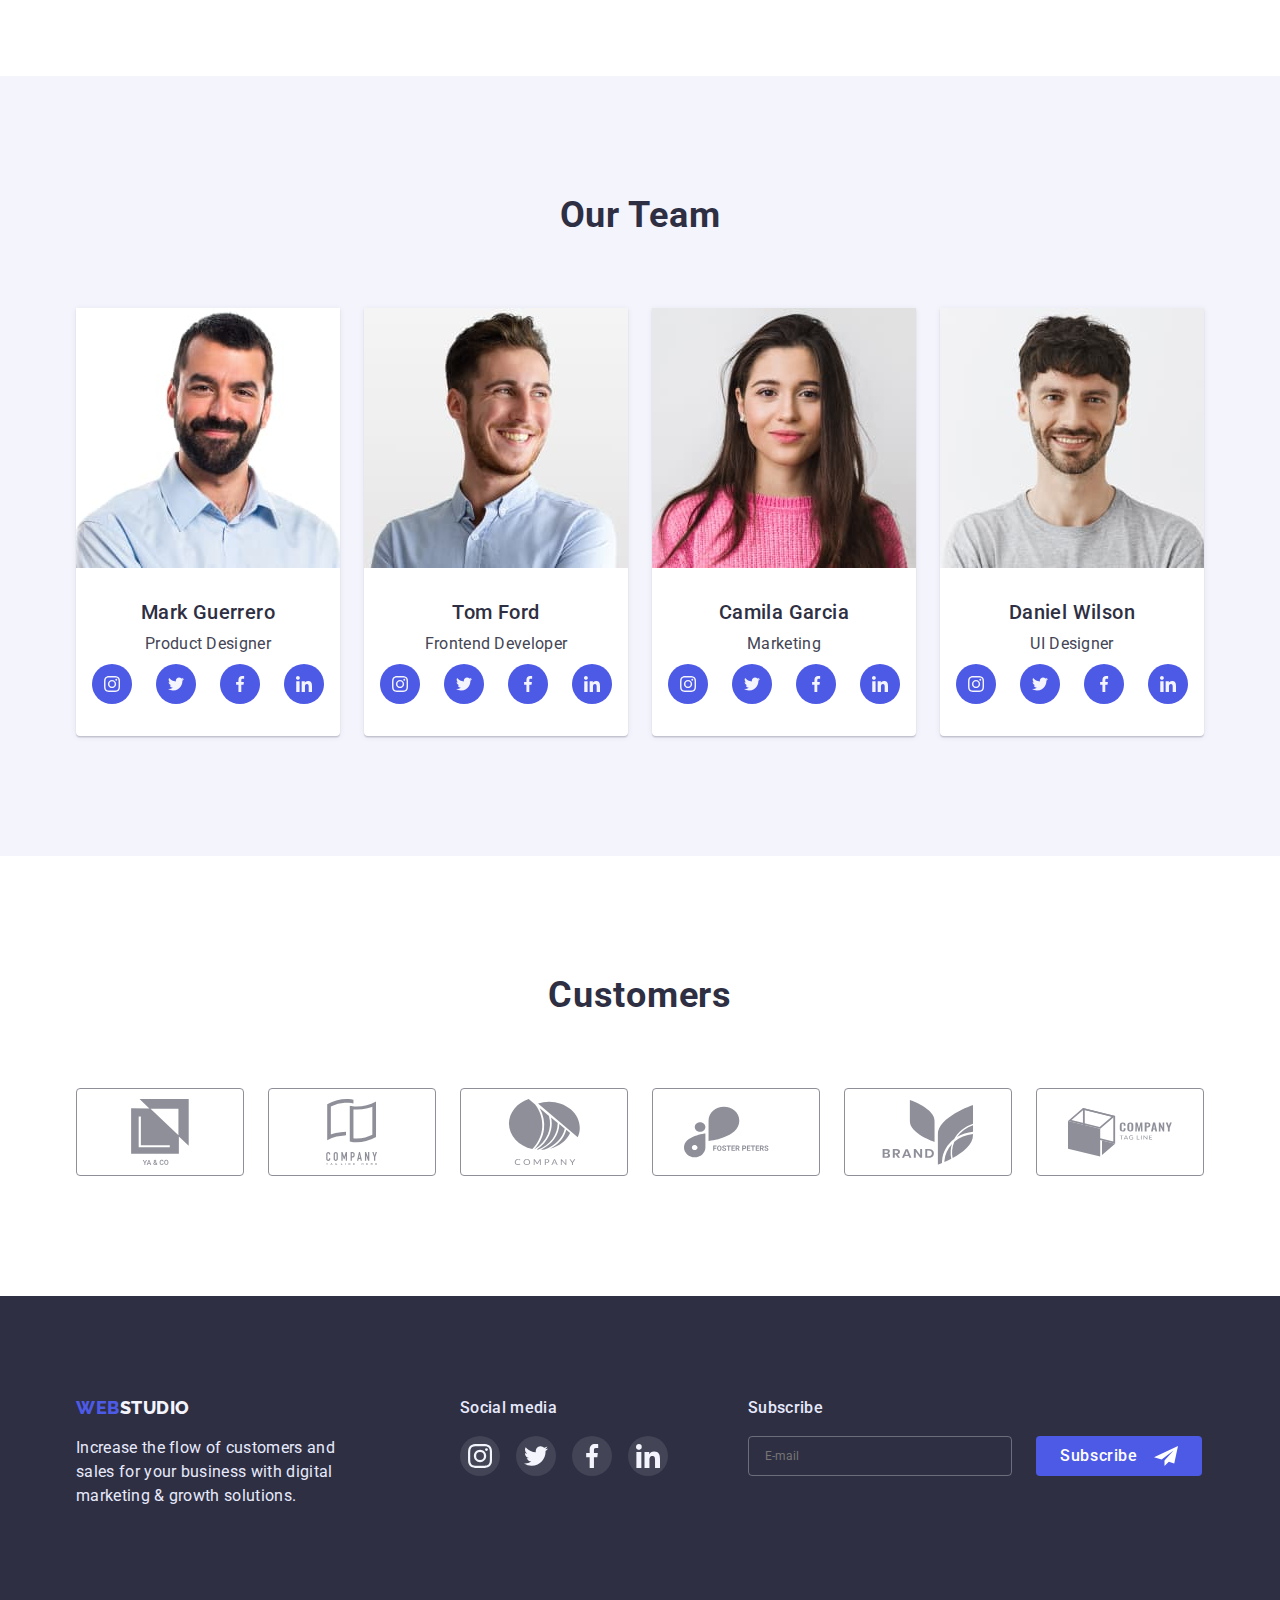
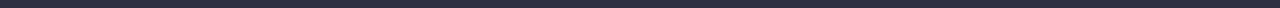
==== commit 6225549a: "изменения в форме subscribe" ====
--- a/index.html
+++ b/index.html
@@ -546,8 +546,8 @@
         </div>
         <div>
           <p class="footer-social-desc">Subscribe</p>
-          <label>
-            <div class="subscribe-modal-form-input-wrapper">
+          <form action="">
+            <label class="subscribe-modal-form-input-wrapper">
               <input
                 class="subscribe-modal-form-input"
                 name="subscribe_user_email"
@@ -561,8 +561,8 @@
                   <use href="./images/icons.svg#subscribe"></use>
                 </svg>
               </button>
-            </div>
-          </label>
+            </label>
+          </form>
         </div>
       </div>
     </footer>
--- a/css/styles.css
+++ b/css/styles.css
@@ -24,36 +24,6 @@
 }
 
 
-/**
-  |============================
-  | main
-  |============================
-*/
-.title {
-    color: var(--title-text-color);
-    font-weight: 700;
-    font-size: 36px;
-    line-height: 1.11;
-    letter-spacing: 0.02em;
-    text-align: center;
-    text-transform: capitalize;
-} 
-
-.subtitle {
-    margin-bottom: 8px;
-    color: var(--title-text-color);
-    font-weight: 500;
-    font-size: 20px;
-    line-height: 1.2;
-    letter-spacing: 0.02em;
-}
-
-.desc {
-    color: var(--primary-text-color);
-    font-size: 16px;
-    line-height: 1.5;
-    letter-spacing: 0.02em;
-}
 
 
 /* reset start */
@@ -117,6 +87,39 @@
 
 /**
   |============================
+  | main
+  |============================
+*/
+.title {
+    color: var(--title-text-color);
+    font-weight: 700;
+    font-size: 36px;
+    line-height: 1.11;
+    letter-spacing: 0.02em;
+    text-align: center;
+    text-transform: capitalize;
+} 
+
+.subtitle {
+    margin-bottom: 8px;
+    color: var(--title-text-color);
+    font-weight: 500;
+    font-size: 20px;
+    line-height: 1.2;
+    letter-spacing: 0.02em;
+}
+
+.desc {
+    color: var(--primary-text-color);
+    font-size: 16px;
+    line-height: 1.5;
+    letter-spacing: 0.02em;
+}
+
+
+
+/**
+  |============================
   | header
   |============================
 */
@@ -171,7 +174,7 @@
     position: relative;
     padding-top: 24px;
     padding-bottom: 31px;
-    background-color:inherit;
+    color:inherit;
     font-weight: 500;
     font-size: 16px;
     line-height: 1.5;
